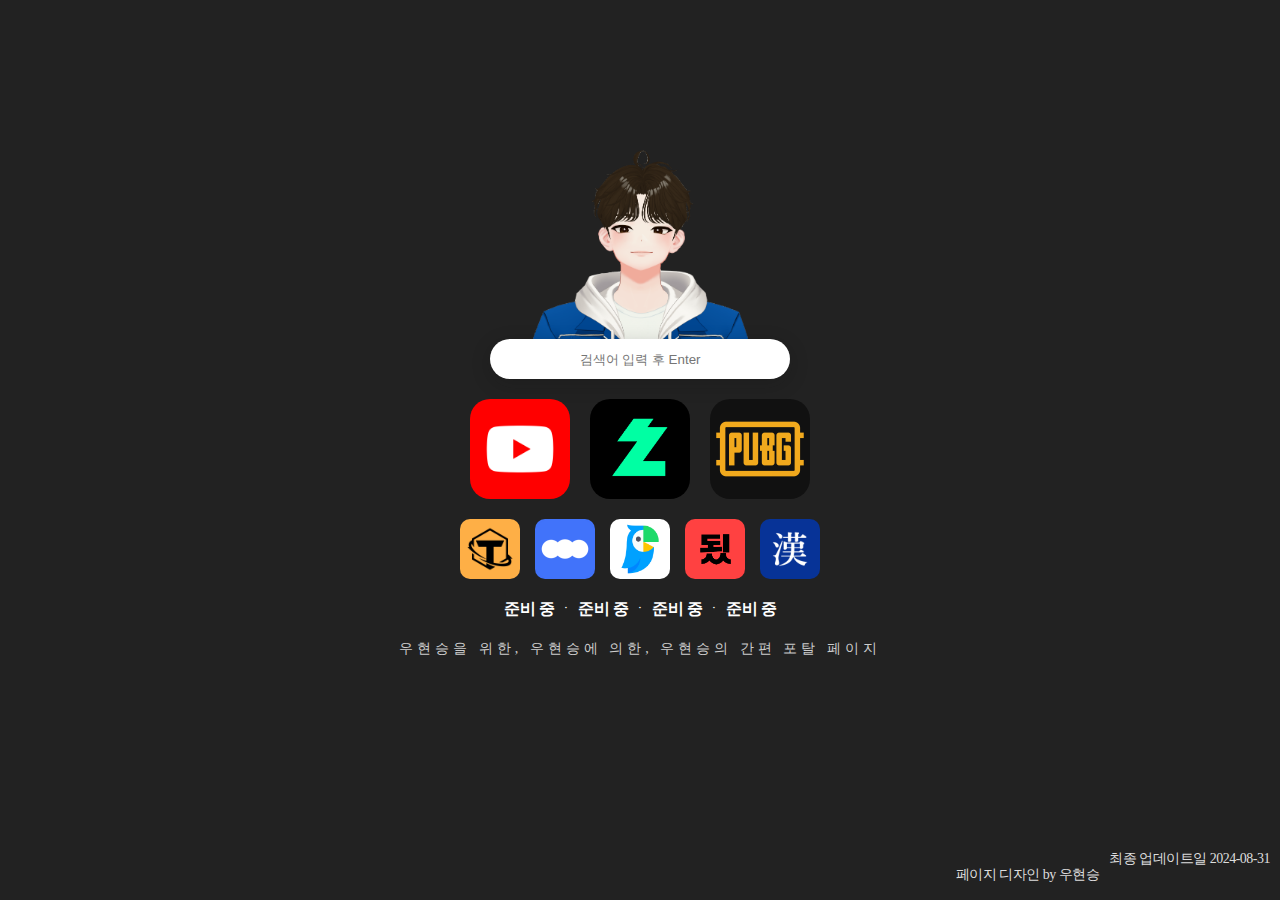
==== index.html @ efe1277e "Add files via upload" ====
<style>
body::-webkit-scrollbar {
  display: none;
  -ms-overflow-style: none;
  scrollbar-width: none;
}
@keyframes enter{
	0% {
        opacity: 0;
	}
    50% {
        opacity: 0;
    }
	100% {
        opacity: 1;
	}
}
body{
    background-color: #222;
    animation: enter 1.25s;
}
@keyframes fadein{
	0% {
		opacity: 0;
	}
    50%{
        opacity: 0;
    }
	100% {
		opacity: 1;
	}
}
#dngustmd{
    margin: 150px auto 0 auto;
    width: 215px;
    height: 189px;
    background-image: url('./media/dngustmd.png');
    background-size: 100%;
}
#search-box{
    width: 300px;
    height: 40px;
    margin: 0px auto;
}
    #search{
        width: 100%;
        height: 100%;
        border-radius: 100px;
        border: none;
        box-shadow: 0px 5px 20px 0px #11111133;
        text-align: center;
        transition-duration: 0.2s;
    }
        #search:hover{
            transform: scale(1.1);
        }
        input::placeholder{
            text-align: center;
        }
        input:focus{
            outline: none;
            transition-duration: 0.2s;
            transform: scale(1.1);
        }
#main-links{
    display: flex;
    justify-content: center;
    height: 100px;
    margin: 20px auto 0 auto;
}
    #main-links .button{
        float: left;
        width: 100px;
        height: 100px;
        border-radius: 20px;
        background-color: #000;
        background-size: 100%;
        background-position: center;
        transition-duration: 0.2s;
        margin-right: 20px;
    }
        #main-links .button:hover{
            background-size: 120%;
        }
        #youtube{
            background-image: url('./media/youtube.png');
        }
        #chzzk{
            background-image: url('./media/chzzk.png');
        }
        #pubg{
            background-image: url('./media/pubg.png');
            margin-right: 0px !important;
        }
#sub-links{
    display: flex;
    justify-content: center;
    height: 60px;
    margin: 20px auto 0 auto;
}
    #sub-links .button{
        float: left;
        width: 60px;
        height: 60px;
        border-radius: 10px;
        background-color: #000;
        background-size: 100%;
        background-position: center;
        transition-duration: 0.2s;
        margin-right: 15px;
    }
        #sub-links .button:hover{
            background-size: 120%;
        }
        #lolchess{
            background-image: url('./media/lolchess.png');
        }
        #sandoll{
            background-image: url('./media/sandoll.png');
        }
        #papago{
            background-image: url('./media/papago.png');
        }
        #spellcheck{
            background-image: url('./media/spellcheck.png');
        }
            #spellcheck:hover{
                background-image: url('./media/spellcheck2.png');
            }
        #hanja{
            background-image: url('./media/hanja.png');
            margin-right: 0px !important;
        }
#hyperlinks{
    float: left;
    width: 100%;
    margin-top: 20px;
    text-align: center;
    color: #fff;
}
    #hyperlinks a{
        text-decoration: none;
        color: #fff;
        font-weight: bold;
        letter-spacing: -.5px;
    }
@keyframes space{
	from {
		letter-spacing: -4px;
	}
	to {
		letter-spacing: 4px;
	}
}
#description{
    float: left;
    width: 100%;
    margin-top: 20px;
    text-align: center;
    color: #ccc;
    animation: space 1s 0.65s;
    letter-spacing: 4px;
    font-size: 14px;
}

footer{
    width: 100%;
    height: 50px;
    position: absolute;
    left: 0;
    bottom: 0;
    z-index: -1;
    color: #ddd;
    letter-spacing: -.5px;
    font-size: 14px;
}
    footer div{
        float: right;
        margin-right: 10px;
    }
</style>

<body>
    <div id="loading"></div>
    <div id="dngustmd"></div>
    <form id="search-box" action="https://www.google.com/search" method="GET">
        <input id="search" name="q" type="text" placeholder="검색어 입력 후 Enter">
    </form>
    <div id="main-links">
        <a href="https://www.youtube.com/@우현승/videos"><div id="youtube" class="button"></div></a>
        <a href="https://chzzk.naver.com/370d377a69f0d56ecbc7d0c8a5c07883"><div id="chzzk" class="button"></div></a>
        <a href="https://pubg.game.daum.net"><div id="pubg" class="button"></div></a>
    </div>
    <div id="sub-links">
        <a href="https://lolchess.gg/meta"><div id="lolchess" class="button"></div></a>
        <a href="https://www.sandollcloud.com"><div id="sandoll" class="button"></div></a>
        <a href="https://papago.naver.com"><div id="papago" class="button"></div></a>
        <a href="https://search.naver.com/search.naver?query=맞춤법+검사기"><div id="spellcheck" class="button"></div></a>
        <a href="https://hanja.dict.naver.com"><div id="hanja" class="button"></div></a>
    </div>
    <div id="hyperlinks">
        <a href="/">준비 중</a>
        ㆍ
        <a href="/">준비 중</a>
        ㆍ
        <a href="/">준비 중</a>
        ㆍ
        <a href="/">준비 중</a>
    </div>
    <div id="description">우현승을 위한, 우현승에 의한, 우현승의 간편 포탈 페이지</div>
</body>
<footer>
    <div id="last-update">최종 업데이트일 2024-08-31</div>
    <br>
    <div id="maker">페이지 디자인 by 우현승</div>
</footer>
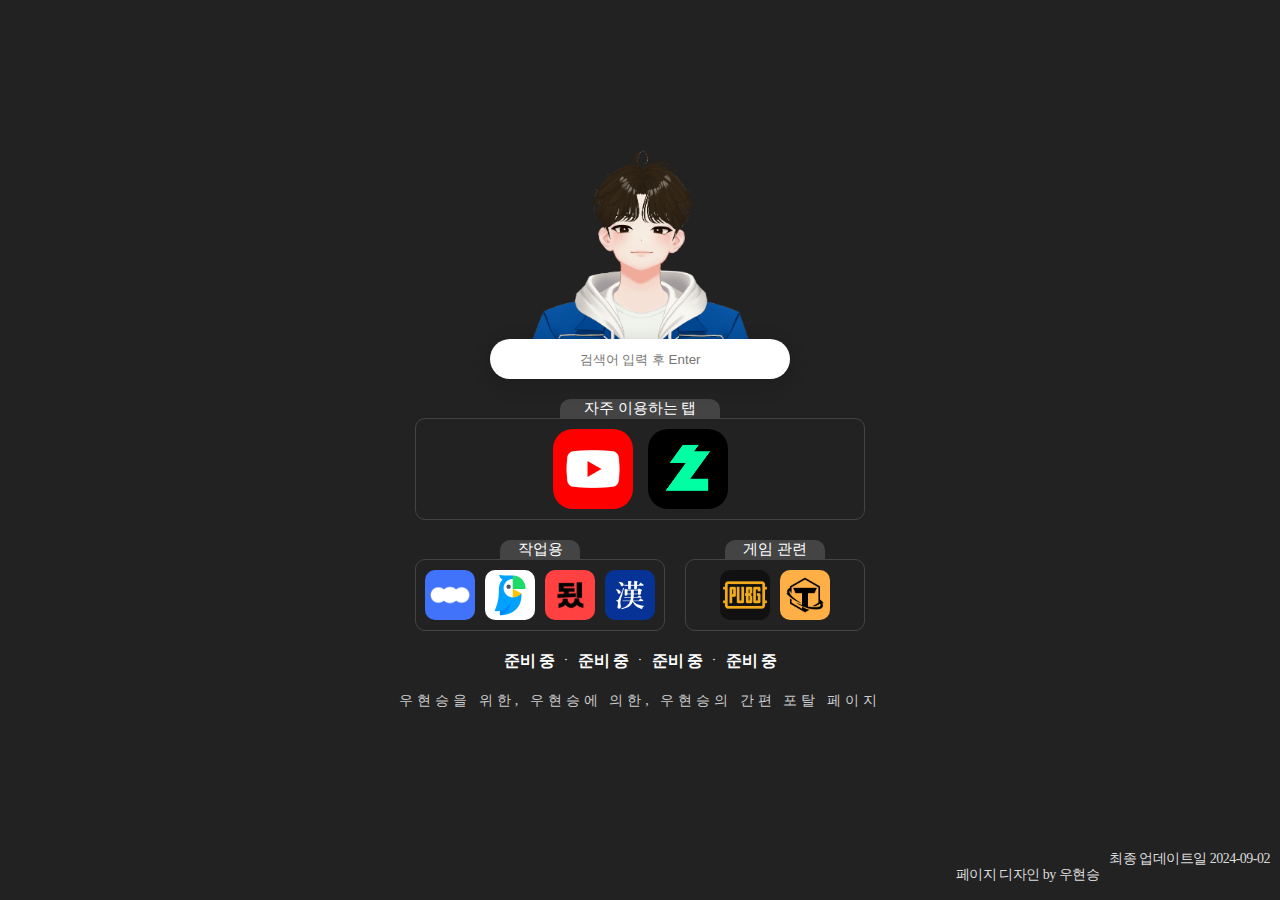
==== commit ed378a70: "Add files via upload" ====
--- a/index.html
+++ b/index.html
@@ -62,75 +62,86 @@
             transition-duration: 0.2s;
             transform: scale(1.1);
         }
-#main-links{
-    display: flex;
-    justify-content: center;
-    height: 100px;
+.main-links{
     margin: 20px auto 0 auto;
-}
-    #main-links .button{
+    width: 450px;
+}
+    .main-links .button{
         float: left;
-        width: 100px;
-        height: 100px;
+        width: 80px;
+        height: 80px;
         border-radius: 20px;
         background-color: #000;
         background-size: 100%;
         background-position: center;
         transition-duration: 0.2s;
+        margin-right: 15px;
+    }
+        .main-links .button:hover{
+            background-size: 120%;
+        }
+        #youtube{ background-image: url('./media/youtube.png'); }
+        #chzzk{ background-image: url('./media/chzzk.png'); margin-right: 0px !important; }
+#subs{
+    width: 450px;
+    margin: 20px auto 0 auto;
+}
+    #subs #work{
         margin-right: 20px;
-    }
-        #main-links .button:hover{
-            background-size: 120%;
-        }
-        #youtube{
-            background-image: url('./media/youtube.png');
-        }
-        #chzzk{
-            background-image: url('./media/chzzk.png');
-        }
-        #pubg{
-            background-image: url('./media/pubg.png');
-            margin-right: 0px !important;
-        }
-#sub-links{
-    display: flex;
-    justify-content: center;
-    height: 60px;
-    margin: 20px auto 0 auto;
-}
-    #sub-links .button{
+        width: 250px;
+    }
+    #subs #games{
+        width: 180px;
+    }
+.sub-links{
+    float: left;
+}
+    .sub-links .button{
         float: left;
-        width: 60px;
-        height: 60px;
+        width: 50px;
+        height: 50px;
         border-radius: 10px;
         background-color: #000;
         background-size: 100%;
         background-position: center;
         transition-duration: 0.2s;
-        margin-right: 15px;
-    }
-        #sub-links .button:hover{
+        margin-right: 10px;
+    }
+        .sub-links .button:hover{
             background-size: 120%;
         }
-        #lolchess{
-            background-image: url('./media/lolchess.png');
-        }
-        #sandoll{
-            background-image: url('./media/sandoll.png');
-        }
-        #papago{
-            background-image: url('./media/papago.png');
-        }
-        #spellcheck{
-            background-image: url('./media/spellcheck.png');
-        }
-            #spellcheck:hover{
-                background-image: url('./media/spellcheck2.png');
-            }
-        #hanja{
-            background-image: url('./media/hanja.png');
-            margin-right: 0px !important;
-        }
+        #sandoll{ background-image: url('./media/sandoll.png'); }
+        #papago{ background-image: url('./media/papago.png'); }
+        #spellcheck{ background-image: url('./media/spellcheck.png'); }
+            #spellcheck:hover{ background-image: url('./media/spellcheck2.png'); }
+        #hanja{ background-image: url('./media/hanja.png'); margin-right: 0px !important; }
+
+        #pubg{ background-image: url('./media/pubg.png'); }
+        #lolchess{ background-image: url('./media/lolchess.png'); margin-right: 0px !important; }
+.title{
+    text-align: center;
+    color: #fff;
+    font-size: 15px;
+    background-color: #444;
+    margin: 0px auto;
+    border-radius: 10px 10px 0px 0px;
+}
+#main .title{
+    width: 160px;
+}
+#work .title{
+    width: 80px;
+}
+#games .title{
+    width: 100px;
+}
+.tab{
+    border-radius: 10px;
+    border: 1px solid #444;
+    display: flex;
+    justify-content: center;
+    padding: 10px;
+}
 #hyperlinks{
     float: left;
     width: 100%;
@@ -180,23 +191,39 @@
     }
 </style>
 
+<head>
+	<title>우현승 포탈</title>
+</head>
 <body>
     <div id="loading"></div>
     <div id="dngustmd"></div>
     <form id="search-box" action="https://www.google.com/search" method="GET">
         <input id="search" name="q" type="text" placeholder="검색어 입력 후 Enter">
     </form>
-    <div id="main-links">
-        <a href="https://www.youtube.com/@우현승/videos"><div id="youtube" class="button"></div></a>
-        <a href="https://chzzk.naver.com/370d377a69f0d56ecbc7d0c8a5c07883"><div id="chzzk" class="button"></div></a>
-        <a href="https://pubg.game.daum.net"><div id="pubg" class="button"></div></a>
+    <div id="main" class="main-links">
+        <div class="title">자주 이용하는 탭</div>
+        <div class="tab">
+            <a href="https://www.youtube.com/@우현승/videos"><div id="youtube" class="button"></div></a>
+            <a href="https://chzzk.naver.com/370d377a69f0d56ecbc7d0c8a5c07883"><div id="chzzk" class="button"></div></a>
+        </div>
     </div>
-    <div id="sub-links">
-        <a href="https://lolchess.gg/meta"><div id="lolchess" class="button"></div></a>
-        <a href="https://www.sandollcloud.com"><div id="sandoll" class="button"></div></a>
-        <a href="https://papago.naver.com"><div id="papago" class="button"></div></a>
-        <a href="https://search.naver.com/search.naver?query=맞춤법+검사기"><div id="spellcheck" class="button"></div></a>
-        <a href="https://hanja.dict.naver.com"><div id="hanja" class="button"></div></a>
+    <div id="subs">
+        <div id ="work" class="sub-links">
+            <div class="title">작업용</div>
+            <div class="tab">
+                <a href="https://www.sandollcloud.com"><div id="sandoll" class="button"></div></a>
+                <a href="https://papago.naver.com"><div id="papago" class="button"></div></a>
+                <a href="https://search.naver.com/search.naver?query=맞춤법+검사기"><div id="spellcheck" class="button"></div></a>
+                <a href="https://hanja.dict.naver.com"><div id="hanja" class="button"></div></a>
+            </div>
+        </div>
+        <div id="games" class="sub-links">
+            <div class="title">게임 관련</div>
+            <div class="tab">
+                <a href="https://pubg.game.daum.net"><div id="pubg" class="button"></div></a>
+                <a href="https://lolchess.gg/meta"><div id="lolchess" class="button"></div></a>
+            </div>
+        </div>
     </div>
     <div id="hyperlinks">
         <a href="/">준비 중</a>
@@ -210,7 +237,7 @@
     <div id="description">우현승을 위한, 우현승에 의한, 우현승의 간편 포탈 페이지</div>
 </body>
 <footer>
-    <div id="last-update">최종 업데이트일 2024-08-31</div>
+    <div id="last-update">최종 업데이트일 2024-09-02</div>
     <br>
     <div id="maker">페이지 디자인 by 우현승</div>
 </footer>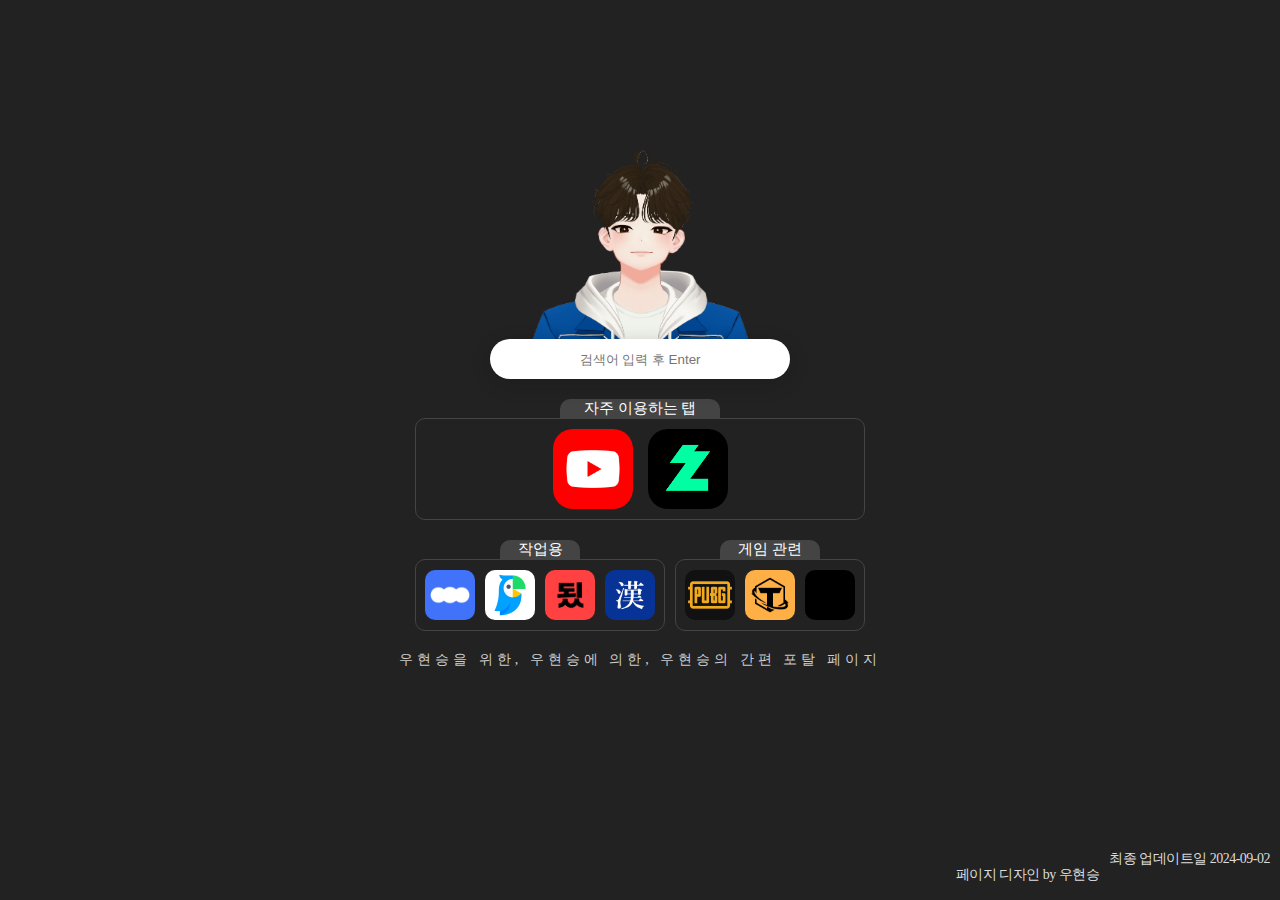
==== commit 4ad8b28d: "Add files via upload" ====
--- a/index.html
+++ b/index.html
@@ -87,11 +87,11 @@
     margin: 20px auto 0 auto;
 }
     #subs #work{
-        margin-right: 20px;
+        margin-right: 10px;
         width: 250px;
     }
     #subs #games{
-        width: 180px;
+        width: 190px;
     }
 .sub-links{
     float: left;
@@ -117,7 +117,8 @@
         #hanja{ background-image: url('./media/hanja.png'); margin-right: 0px !important; }
 
         #pubg{ background-image: url('./media/pubg.png'); }
-        #lolchess{ background-image: url('./media/lolchess.png'); margin-right: 0px !important; }
+        #lolchess{ background-image: url('./media/lolchess.png'); }
+        #opgg{ background-image: url('./media/opgg.png'); margin-right: 0px !important; }
 .title{
     text-align: center;
     color: #fff;
@@ -222,10 +223,11 @@
             <div class="tab">
                 <a href="https://pubg.game.daum.net"><div id="pubg" class="button"></div></a>
                 <a href="https://lolchess.gg/meta"><div id="lolchess" class="button"></div></a>
+                <a href="https://www.op.gg"><div id="opgg" class="button"></div></a>
             </div>
         </div>
     </div>
-    <div id="hyperlinks">
+    <div id="hyperlinks" style="display: none;">
         <a href="/">준비 중</a>
         ㆍ
         <a href="/">준비 중</a>
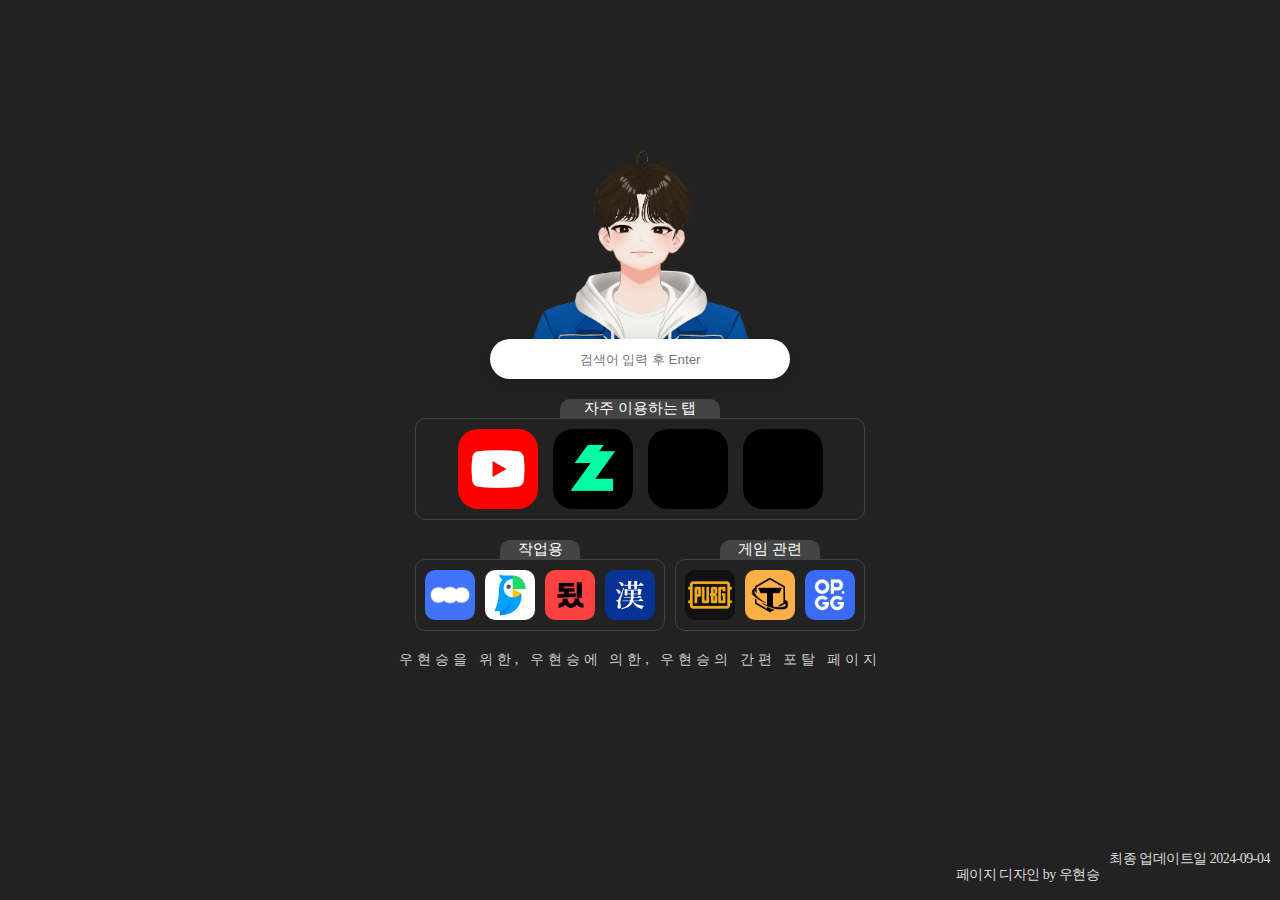
==== commit 54926783: "Add files via upload" ====
--- a/index.html
+++ b/index.html
@@ -1,199 +1,9 @@
 <style>
-body::-webkit-scrollbar {
-  display: none;
-  -ms-overflow-style: none;
-  scrollbar-width: none;
-}
-@keyframes enter{
-	0% {
-        opacity: 0;
-	}
-    50% {
-        opacity: 0;
-    }
-	100% {
-        opacity: 1;
-	}
-}
-body{
-    background-color: #222;
-    animation: enter 1.25s;
-}
-@keyframes fadein{
-	0% {
-		opacity: 0;
-	}
-    50%{
-        opacity: 0;
-    }
-	100% {
-		opacity: 1;
-	}
-}
-#dngustmd{
-    margin: 150px auto 0 auto;
-    width: 215px;
-    height: 189px;
-    background-image: url('./media/dngustmd.png');
-    background-size: 100%;
-}
-#search-box{
-    width: 300px;
-    height: 40px;
-    margin: 0px auto;
-}
-    #search{
-        width: 100%;
-        height: 100%;
-        border-radius: 100px;
-        border: none;
-        box-shadow: 0px 5px 20px 0px #11111133;
-        text-align: center;
-        transition-duration: 0.2s;
-    }
-        #search:hover{
-            transform: scale(1.1);
-        }
-        input::placeholder{
-            text-align: center;
-        }
-        input:focus{
-            outline: none;
-            transition-duration: 0.2s;
-            transform: scale(1.1);
-        }
-.main-links{
-    margin: 20px auto 0 auto;
-    width: 450px;
-}
-    .main-links .button{
-        float: left;
-        width: 80px;
-        height: 80px;
-        border-radius: 20px;
-        background-color: #000;
-        background-size: 100%;
-        background-position: center;
-        transition-duration: 0.2s;
-        margin-right: 15px;
-    }
-        .main-links .button:hover{
-            background-size: 120%;
-        }
-        #youtube{ background-image: url('./media/youtube.png'); }
-        #chzzk{ background-image: url('./media/chzzk.png'); margin-right: 0px !important; }
-#subs{
-    width: 450px;
-    margin: 20px auto 0 auto;
-}
-    #subs #work{
-        margin-right: 10px;
-        width: 250px;
-    }
-    #subs #games{
-        width: 190px;
-    }
-.sub-links{
-    float: left;
-}
-    .sub-links .button{
-        float: left;
-        width: 50px;
-        height: 50px;
-        border-radius: 10px;
-        background-color: #000;
-        background-size: 100%;
-        background-position: center;
-        transition-duration: 0.2s;
-        margin-right: 10px;
-    }
-        .sub-links .button:hover{
-            background-size: 120%;
-        }
-        #sandoll{ background-image: url('./media/sandoll.png'); }
-        #papago{ background-image: url('./media/papago.png'); }
-        #spellcheck{ background-image: url('./media/spellcheck.png'); }
-            #spellcheck:hover{ background-image: url('./media/spellcheck2.png'); }
-        #hanja{ background-image: url('./media/hanja.png'); margin-right: 0px !important; }
-
-        #pubg{ background-image: url('./media/pubg.png'); }
-        #lolchess{ background-image: url('./media/lolchess.png'); }
-        #opgg{ background-image: url('./media/opgg.png'); margin-right: 0px !important; }
-.title{
-    text-align: center;
-    color: #fff;
-    font-size: 15px;
-    background-color: #444;
-    margin: 0px auto;
-    border-radius: 10px 10px 0px 0px;
-}
-#main .title{
-    width: 160px;
-}
-#work .title{
-    width: 80px;
-}
-#games .title{
-    width: 100px;
-}
-.tab{
-    border-radius: 10px;
-    border: 1px solid #444;
-    display: flex;
-    justify-content: center;
-    padding: 10px;
-}
-#hyperlinks{
-    float: left;
-    width: 100%;
-    margin-top: 20px;
-    text-align: center;
-    color: #fff;
-}
-    #hyperlinks a{
-        text-decoration: none;
-        color: #fff;
-        font-weight: bold;
-        letter-spacing: -.5px;
-    }
-@keyframes space{
-	from {
-		letter-spacing: -4px;
-	}
-	to {
-		letter-spacing: 4px;
-	}
-}
-#description{
-    float: left;
-    width: 100%;
-    margin-top: 20px;
-    text-align: center;
-    color: #ccc;
-    animation: space 1s 0.65s;
-    letter-spacing: 4px;
-    font-size: 14px;
-}
-
-footer{
-    width: 100%;
-    height: 50px;
-    position: absolute;
-    left: 0;
-    bottom: 0;
-    z-index: -1;
-    color: #ddd;
-    letter-spacing: -.5px;
-    font-size: 14px;
-}
-    footer div{
-        float: right;
-        margin-right: 10px;
-    }
 </style>
 
 <head>
 	<title>우현승 포탈</title>
+    <link rel="stylesheet" href="style.css">
 </head>
 <body>
     <div id="loading"></div>
@@ -206,6 +16,8 @@
         <div class="tab">
             <a href="https://www.youtube.com/@우현승/videos"><div id="youtube" class="button"></div></a>
             <a href="https://chzzk.naver.com/370d377a69f0d56ecbc7d0c8a5c07883"><div id="chzzk" class="button"></div></a>
+            <a href="https://gmail.com"><div id="gmail" class="button"></div></a>
+            <a href="https://viewership.softc.one"><div id="viewership" class="button"></div></a>
         </div>
     </div>
     <div id="subs">
@@ -239,7 +51,7 @@
     <div id="description">우현승을 위한, 우현승에 의한, 우현승의 간편 포탈 페이지</div>
 </body>
 <footer>
-    <div id="last-update">최종 업데이트일 2024-09-02</div>
+    <div id="last-update">최종 업데이트일 2024-09-04</div>
     <br>
     <div id="maker">페이지 디자인 by 우현승</div>
 </footer>--- a/style.css
+++ b/style.css
@@ -0,0 +1,193 @@
+body::-webkit-scrollbar {
+    display: none;
+    -ms-overflow-style: none;
+    scrollbar-width: none;
+  }
+  @keyframes enter{
+      0% {
+          opacity: 0;
+      }
+      50% {
+          opacity: 0;
+      }
+      100% {
+          opacity: 1;
+      }
+  }
+  body{
+      background-color: #222;
+      animation: enter 1.25s;
+  }
+  @keyframes fadein{
+      0% {
+          opacity: 0;
+      }
+      50%{
+          opacity: 0;
+      }
+      100% {
+          opacity: 1;
+      }
+  }
+  #dngustmd{
+      margin: 150px auto 0 auto;
+      width: 215px;
+      height: 189px;
+      background-image: url('./media/dngustmd.png');
+      background-size: 100%;
+  }
+  #search-box{
+      width: 300px;
+      height: 40px;
+      margin: 0px auto;
+  }
+      #search{
+          width: 100%;
+          height: 100%;
+          border-radius: 100px;
+          border: none;
+          box-shadow: 0px 5px 20px 0px #11111133;
+          text-align: center;
+          transition-duration: 0.2s;
+      }
+          #search:hover{
+              transform: scale(1.1);
+          }
+          input::placeholder{
+              text-align: center;
+          }
+          input:focus{
+              outline: none;
+              transition-duration: 0.2s;
+              transform: scale(1.1);
+          }
+  .main-links{
+      margin: 20px auto 0 auto;
+      width: 450px;
+  }
+      .main-links .button{
+          float: left;
+          width: 80px;
+          height: 80px;
+          border-radius: 20px;
+          background-color: #000;
+          background-size: 100%;
+          background-position: center;
+          transition-duration: 0.2s;
+          margin-right: 15px;
+      }
+          .main-links .button:hover{
+              background-size: 120%;
+          }
+          #youtube{ background-image: url('./media/youtube.png'); }
+          #chzzk{ background-image: url('./media/chzzk.png'); }
+          #gmail{ background-image: url('./media/gmail.png'); }
+          #viewership{ background-image: url('./media/viewership.png'); margin-right: 0px !important; }
+  #subs{
+      width: 450px;
+      margin: 20px auto 0 auto;
+  }
+      #subs #work{
+          margin-right: 10px;
+          width: 250px;
+      }
+      #subs #games{
+          width: 190px;
+      }
+  .sub-links{
+      float: left;
+  }
+      .sub-links .button{
+          float: left;
+          width: 50px;
+          height: 50px;
+          border-radius: 10px;
+          background-color: #000;
+          background-size: 100%;
+          background-position: center;
+          transition-duration: 0.2s;
+          margin-right: 10px;
+      }
+          .sub-links .button:hover{
+              background-size: 120%;
+          }
+          #sandoll{ background-image: url('./media/sandoll.png'); }
+          #papago{ background-image: url('./media/papago.png'); }
+          #spellcheck{ background-image: url('./media/spellcheck.png'); }
+              #spellcheck:hover{ background-image: url('./media/spellcheck2.png'); }
+          #hanja{ background-image: url('./media/hanja.png'); margin-right: 0px !important; }
+  
+          #pubg{ background-image: url('./media/pubg.png'); }
+          #lolchess{ background-image: url('./media/lolchess.png'); }
+          #opgg{ background-image: url('./media/opgg.png'); margin-right: 0px !important; }
+  .title{
+      text-align: center;
+      color: #fff;
+      font-size: 15px;
+      background-color: #444;
+      margin: 0px auto;
+      border-radius: 10px 10px 0px 0px;
+  }
+  #main .title{
+      width: 160px;
+  }
+  #work .title{
+      width: 80px;
+  }
+  #games .title{
+      width: 100px;
+  }
+  .tab{
+      border-radius: 10px;
+      border: 1px solid #444;
+      display: flex;
+      justify-content: center;
+      padding: 10px;
+  }
+  #hyperlinks{
+      float: left;
+      width: 100%;
+      margin-top: 20px;
+      text-align: center;
+      color: #fff;
+  }
+      #hyperlinks a{
+          text-decoration: none;
+          color: #fff;
+          font-weight: bold;
+          letter-spacing: -.5px;
+      }
+  @keyframes space{
+      from {
+          letter-spacing: -4px;
+      }
+      to {
+          letter-spacing: 4px;
+      }
+  }
+  #description{
+      float: left;
+      width: 100%;
+      margin-top: 20px;
+      text-align: center;
+      color: #ccc;
+      animation: space 1s 0.65s;
+      letter-spacing: 4px;
+      font-size: 14px;
+  }
+  
+  footer{
+      width: 100%;
+      height: 50px;
+      position: absolute;
+      left: 0;
+      bottom: 0;
+      z-index: -1;
+      color: #ddd;
+      letter-spacing: -.5px;
+      font-size: 14px;
+  }
+      footer div{
+          float: right;
+          margin-right: 10px;
+      }